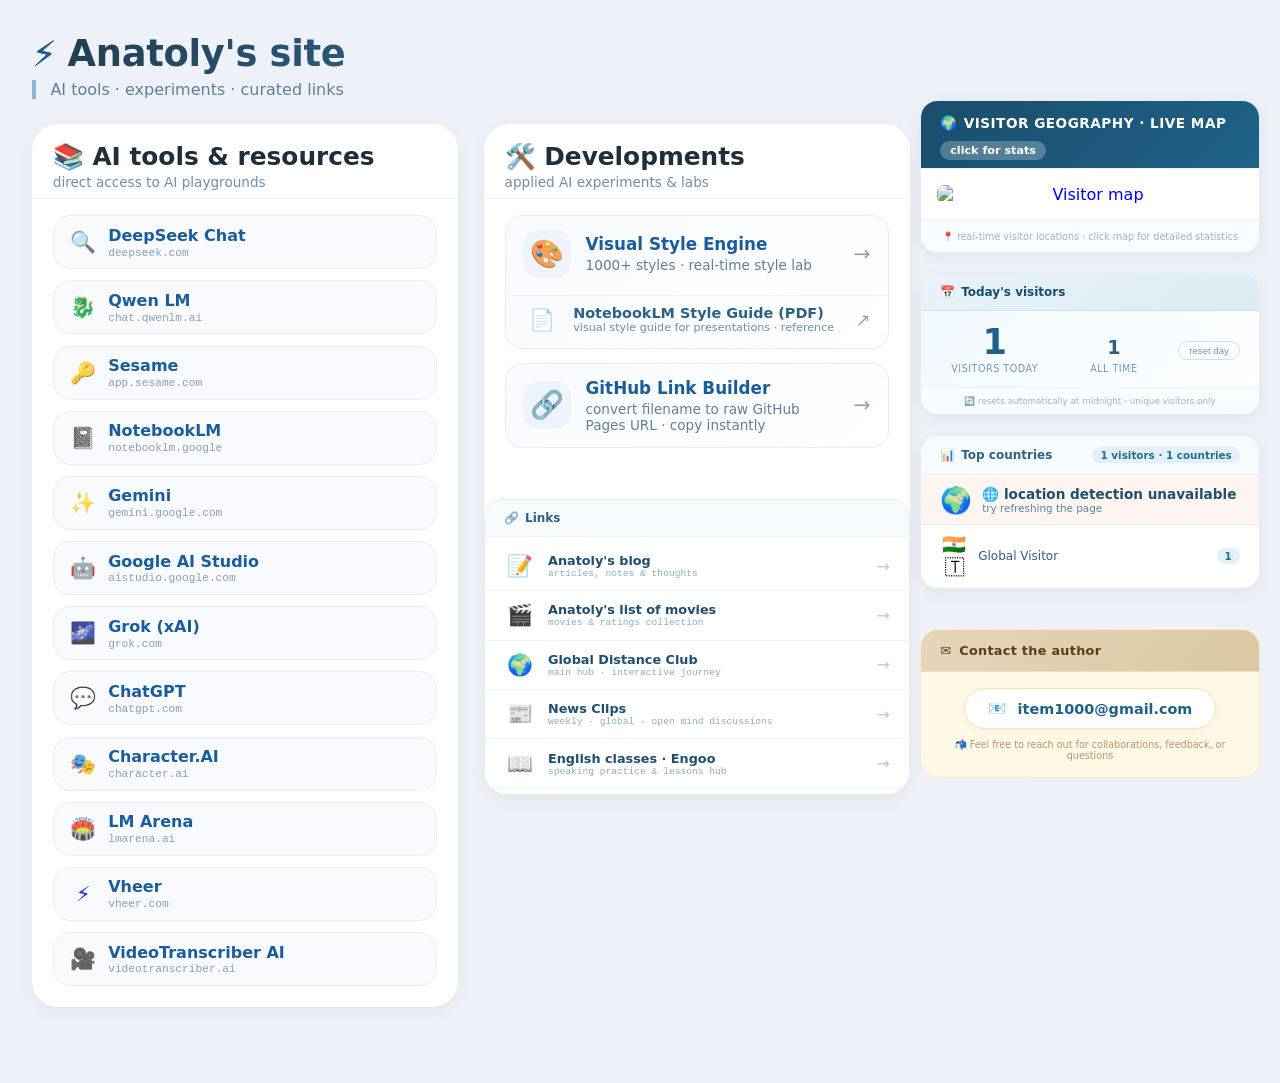
==== index.html @ 686b8b6a "Add files via upload" ====
<!DOCTYPE html>
<html lang="en">
<head>
    <meta charset="UTF-8">
    <meta name="viewport" content="width=device-width, initial-scale=1.0, user-scalable=yes">
    <title>Anatoly's site · AI exploration hub</title>
    <link rel="stylesheet" href="style.css">
    <style>
        /* Additional tiny style for the new pdf link to blend seamlessly */
        .dev-sub-link {
            display: flex;
            align-items: center;
            gap: 12px;
            padding: 0.6rem 1.1rem 0.85rem 1.1rem;
            text-decoration: none;
            border-top: 1px solid #eef2f8;
            margin-top: 0.2rem;
            transition: background 0.1s;
            border-radius: 0 0 1rem 1rem;
        }
        .dev-sub-link:hover {
            background: #fafcff;
            border-top-color: #d4e3ef;
        }
        .sub-icon {
            font-size: 1.3rem;
            width: 38px;
            text-align: center;
            opacity: 0.8;
        }
        .sub-info {
            flex: 1;
        }
        .sub-name {
            font-weight: 600;
            color: #2c6288;
            font-size: 0.9rem;
        }
        .sub-desc {
            font-size: 0.7rem;
            color: #6d8eaa;
        }
        .sub-arrow {
            color: #8ba5bc;
            font-size: 1.1rem;
        }
        .dev-item-wrapper {
            background: linear-gradient(135deg, #f8fafd 0%, #ffffff 100%);
            border-radius: 1.1rem;
            border: 1px solid #e2edf5;
            transition: 0.15s;
            margin-bottom: 0.9rem;
            overflow: hidden;
        }
        .dev-item-wrapper:hover {
            transform: translateY(-2px);
            box-shadow: 0 8px 14px -8px rgba(0, 0, 0, 0.12);
            border-color: #cde0ed;
        }
        .dev-item {
            margin-bottom: 0;
            background: transparent;
            border: none;
        }
        .dev-item-wrapper .dev-item:hover {
            transform: none;
            box-shadow: none;
        }

        /* Right Sidebar Container */
        .right-sidebar {
            position: fixed;
            top: 100px;
            right: 20px;
            width: 340px;
            z-index: 999;
            display: flex;
            flex-direction: column;
            gap: 20px;
        }

        /* ClustrMaps Widget - static image */
        .clustrmaps-widget {
            background: white;
            border-radius: 1.1rem;
            border: 1px solid #e2edf5;
            overflow: hidden;
            background: linear-gradient(105deg, #f9fdfe 0%, #ffffff 100%);
            box-shadow: 0 4px 16px rgba(0, 0, 0, 0.06);
            transition: 0.2s;
        }
        .clustrmaps-widget:hover {
            transform: translateY(-2px);
            box-shadow: 0 8px 24px rgba(0, 0, 0, 0.1);
        }
        .clustrmaps-header {
            padding: 0.9rem 1.2rem 0.5rem 1.2rem;
            border-bottom: 1px solid #eef2f8;
            display: flex;
            align-items: center;
            justify-content: space-between;
            flex-wrap: wrap;
            gap: 10px;
            background: linear-gradient(135deg, #1a4d6b 0%, #1f6288 100%);
            color: white;
        }
        .clustrmaps-header h4 {
            margin: 0;
            font-size: 0.85rem;
            text-transform: uppercase;
            letter-spacing: 0.5px;
            font-weight: 700;
            display: flex;
            align-items: center;
            gap: 6px;
        }
        .clustrmaps-badge {
            background: rgba(255, 255, 255, 0.25);
            color: white;
            padding: 3px 10px;
            border-radius: 30px;
            font-size: 0.7rem;
            font-weight: 600;
        }
        .clustrmaps-content {
            padding: 16px;
            text-align: center;
            background: #ffffff;
        }
        .clustrmaps-content a {
            display: block;
            text-decoration: none;
            transition: transform 0.2s ease;
        }
        .clustrmaps-content a:hover {
            transform: scale(1.02);
        }
        .clustrmaps-content img {
            max-width: 100%;
            height: auto;
            border-radius: 8px;
            display: block;
        }
        .clustrmaps-note {
            padding: 0.6rem 1.2rem;
            font-size: 0.6rem;
            color: #9bb5cb;
            text-align: center;
            border-top: 1px solid #eef2f8;
            background: #fafdff;
        }

        /* Daily Visitors Counter Widget */
        .daily-counter {
            background: white;
            border-radius: 1.1rem;
            border: 1px solid #e2edf5;
            overflow: hidden;
            background: linear-gradient(135deg, #f0f9ff 0%, #ffffff 100%);
            box-shadow: 0 4px 16px rgba(0, 0, 0, 0.06);
            transition: 0.2s;
        }
        .daily-counter:hover {
            transform: translateY(-2px);
            box-shadow: 0 8px 24px rgba(0, 0, 0, 0.1);
        }
        .counter-header {
            padding: 0.7rem 1.2rem;
            background: linear-gradient(135deg, #e8f3f9 0%, #dcebf3 100%);
            border-bottom: 1px solid #cde0ed;
            display: flex;
            align-items: center;
            gap: 8px;
        }
        .counter-header h4 {
            margin: 0;
            font-size: 0.75rem;
            font-weight: 700;
            color: #1a4d6b;
            display: flex;
            align-items: center;
            gap: 6px;
        }
        .counter-stats {
            padding: 0.8rem 1.2rem;
            display: flex;
            justify-content: space-between;
            align-items: baseline;
            flex-wrap: wrap;
            gap: 10px;
        }
        .today-count {
            text-align: center;
            flex: 1;
        }
        .today-number {
            font-size: 2.2rem;
            font-weight: 800;
            color: #1f6288;
            line-height: 1;
        }
        .today-label {
            font-size: 0.6rem;
            color: #6f9abb;
            text-transform: uppercase;
            letter-spacing: 0.5px;
            margin-top: 4px;
        }
        .total-number {
            font-size: 1.2rem;
            font-weight: 700;
            color: #2c6288;
        }
        .reset-counter {
            background: none;
            border: 1px solid #cde0ed;
            padding: 3px 10px;
            border-radius: 20px;
            font-size: 0.6rem;
            color: #6f9abb;
            cursor: pointer;
            transition: 0.1s;
        }
        .reset-counter:hover {
            background: #eef2f8;
            border-color: #9bbdd4;
            color: #1f6288;
        }
        .counter-footer {
            padding: 0.5rem 1.2rem;
            font-size: 0.55rem;
            color: #9bb5cb;
            text-align: center;
            border-top: 1px solid #eef2f8;
            background: #fafdff;
        }

        /* Countries Stats under map */
        .countries-stats {
            background: white;
            border-radius: 1.1rem;
            border: 1px solid #e2edf5;
            overflow: hidden;
            background: white;
            box-shadow: 0 4px 16px rgba(0, 0, 0, 0.06);
        }
        .countries-header {
            padding: 0.7rem 1.2rem;
            background: #f8fbfe;
            border-bottom: 1px solid #eef2f8;
            display: flex;
            align-items: center;
            justify-content: space-between;
        }
        .countries-header h4 {
            margin: 0;
            font-size: 0.75rem;
            font-weight: 700;
            color: #2c6288;
            display: flex;
            align-items: center;
            gap: 6px;
        }
        .countries-badge {
            background: #e4f0f9;
            padding: 2px 8px;
            border-radius: 20px;
            font-size: 0.65rem;
            font-weight: 600;
            color: #1f6e8c;
        }
        .countries-list {
            max-height: 200px;
            overflow-y: auto;
            padding: 0;
        }
        .country-item {
            display: flex;
            align-items: center;
            gap: 10px;
            padding: 0.5rem 1.2rem;
            border-bottom: 1px solid #f0f4f9;
            transition: background 0.1s;
        }
        .country-item:hover {
            background: #f8fbfe;
        }
        .country-flag {
            font-size: 1.2rem;
            width: 28px;
            text-align: center;
        }
        .country-name {
            flex: 1;
            font-size: 0.75rem;
            font-weight: 500;
            color: #3a5a74;
        }
        .country-count {
            background: #e4f0f9;
            padding: 2px 8px;
            border-radius: 20px;
            font-size: 0.65rem;
            font-weight: 700;
            color: #1f6e8c;
        }
        .empty-countries {
            padding: 1.5rem;
            text-align: center;
            color: #8aaec2;
            font-size: 0.7rem;
        }
        .current-visitor-row {
            padding: 0.6rem 1.2rem;
            background: #f0f6fb;
            border-bottom: 1px solid #e2edf5;
            display: flex;
            align-items: center;
            gap: 10px;
        }
        .visitor-flag-large {
            font-size: 1.6rem;
        }
        .visitor-detail {
            flex: 1;
        }
        .visitor-country-name {
            font-weight: 700;
            font-size: 0.85rem;
            color: #1f4e6e;
        }
        .visitor-city-text {
            font-size: 0.65rem;
            color: #5c86a3;
        }

        /* Links Compact Widget */
        .links-compact-widget {
            background: white;
            border-radius: 1.1rem;
            border: 1px solid #e2edf5;
            overflow: hidden;
            background: white;
            box-shadow: 0 4px 12px rgba(0, 0, 0, 0.04);
            margin-top: 1rem;
        }
        .links-compact-header {
            padding: 0.7rem 1.2rem;
            background: #f8fbfe;
            border-bottom: 1px solid #eef2f8;
            display: flex;
            align-items: center;
            gap: 8px;
        }
        .links-compact-header h4 {
            margin: 0;
            font-size: 0.75rem;
            font-weight: 700;
            color: #2c6288;
            display: flex;
            align-items: center;
            gap: 6px;
        }
        .links-compact-list {
            padding: 0.3rem 0;
        }
        .link-item-compact {
            display: flex;
            align-items: center;
            gap: 12px;
            padding: 0.7rem 1.2rem;
            text-decoration: none;
            border-bottom: 1px solid #f0f4f9;
            transition: background 0.1s;
            color: #2c6288;
        }
        .link-item-compact:hover {
            background: #f8fbfe;
        }
        .link-icon-compact {
            font-size: 1.3rem;
            width: 32px;
            text-align: center;
        }
        .link-info-compact {
            flex: 1;
        }
        .link-name-compact {
            font-weight: 600;
            font-size: 0.8rem;
            color: #1f4e6e;
        }
        .link-url-compact {
            font-size: 0.6rem;
            color: #8aaec2;
            font-family: monospace;
        }
        .link-arrow-compact {
            color: #b8cbd9;
            font-size: 1rem;
            transition: transform 0.1s;
        }
        .link-item-compact:hover .link-arrow-compact {
            transform: translateX(3px);
            color: #1f6288;
        }
        
        /* Author Contact Card - NEW: email contact section */
        .author-contact {
            background: linear-gradient(135deg, #fef9e8 0%, #fff7e6 100%);
            border-radius: 1.1rem;
            border: 1px solid #ffe8c7;
            overflow: hidden;
            margin-top: 20px;
            transition: 0.2s;
        }
        .author-contact:hover {
            transform: translateY(-2px);
            box-shadow: 0 8px 20px rgba(0, 0, 0, 0.08);
        }
        .author-header {
            padding: 0.8rem 1.2rem;
            background: linear-gradient(135deg, #e6d5b8 0%, #dac8a4 100%);
            display: flex;
            align-items: center;
            gap: 10px;
            border-bottom: 1px solid #f0e0c0;
        }
        .author-header h4 {
            margin: 0;
            font-size: 0.8rem;
            font-weight: 800;
            color: #5a3e1b;
            display: flex;
            align-items: center;
            gap: 8px;
            letter-spacing: 0.3px;
        }
        .author-body {
            padding: 1rem 1.2rem;
            text-align: center;
        }
        .email-link {
            display: inline-flex;
            align-items: center;
            gap: 12px;
            background: white;
            padding: 0.7rem 1.4rem;
            border-radius: 60px;
            text-decoration: none;
            font-weight: 600;
            font-size: 0.9rem;
            color: #1f6288;
            border: 1px solid #ffe0aa;
            transition: all 0.2s;
            box-shadow: 0 2px 6px rgba(0,0,0,0.03);
        }
        .email-link:hover {
            background: #f0f7fc;
            border-color: #c2a15b;
            transform: scale(1.02);
            box-shadow: 0 4px 12px rgba(0, 0, 0, 0.1);
        }
        .author-note {
            margin-top: 10px;
            font-size: 0.6rem;
            color: #b8956a;
        }
        
        /* Hide original sidebar links widget and feedback wrapper */
        .feedback-wrapper {
            display: none;
        }
        .original-links-widget {
            display: none;
        }
        
        /* Adjust main content spacing */
        body {
            padding-right: 10px;
        }
        .main-grid {
            margin-right: 360px;
        }
        
        @media (max-width: 1000px) {
            .main-grid {
                margin-right: 0;
            }
            .right-sidebar {
                position: relative;
                top: 0;
                right: 0;
                width: 100%;
                max-width: 100%;
                margin-bottom: 20px;
            }
            body {
                padding-right: 0;
            }
        }
    </style>
</head>
<body>

<!-- Header -->
<div class="site-header">
    <div class="site-title">
        <span>⚡</span> Anatoly's site
    </div>
    <div class="subhead">AI tools · experiments · curated links</div>
</div>

<!-- RIGHT SIDEBAR CONTAINER -->
<div class="right-sidebar">
    <!-- CLUSTRMAPS WIDGET - static image map -->
    <div class="clustrmaps-widget">
        <div class="clustrmaps-header">
            <h4><span>🌍</span> Visitor geography · live map</h4>
            <span class="clustrmaps-badge">click for stats</span>
        </div>
        <div class="clustrmaps-content">
            <a href='https://clustrmaps.com/site/1c9w4' title='Visit tracker' target="_blank" rel="noopener">
                <img src='//clustrmaps.com/map_v2.png?cl=ffffff&w=a&t=tt&d=BqDLdvKVej3WwDC-jVb1maFvBjfHLOzgN2FgLVECZK8&co=2d78ad&ct=ffffff' alt='Visitor map' />
            </a>
        </div>
        <div class="clustrmaps-note">
            📍 real-time visitor locations · click map for detailed statistics
        </div>
    </div>

    <!-- DAILY VISITORS COUNTER -->
    <div class="daily-counter">
        <div class="counter-header">
            <h4><span>📅</span> Today's visitors</h4>
        </div>
        <div class="counter-stats">
            <div class="today-count">
                <div class="today-number" id="todayCount">0</div>
                <div class="today-label">visitors today</div>
            </div>
            <div class="today-count">
                <div class="total-number" id="totalAllTimeCount">0</div>
                <div class="today-label">all time</div>
            </div>
            <button id="resetDailyCounter" class="reset-counter" title="reset today's counter">reset day</button>
        </div>
        <div class="counter-footer">
            🔄 resets automatically at midnight · unique visitors only
        </div>
    </div>

    <!-- COUNTRIES STATISTICS - directly under the counter -->
    <div class="countries-stats">
        <div class="countries-header">
            <h4><span>📊</span> Top countries</h4>
            <span class="countries-badge" id="topCountriesBadge">loading...</span>
        </div>
        <div id="currentVisitorRow" class="current-visitor-row">
            <div class="visitor-flag-large">🌍</div>
            <div class="visitor-detail">
                <div class="visitor-country-name" id="currentCountryDisplay">detecting...</div>
                <div class="visitor-city-text" id="currentCityDisplay"></div>
            </div>
        </div>
        <div id="countriesList" class="countries-list">
            <div class="empty-countries">loading statistics...</div>
        </div>
    </div>

    <!-- AUTHOR EMAIL CONTACT CARD - NEW SECTION (English only) -->
    <div class="author-contact">
        <div class="author-header">
            <h4><span>✉️</span> Contact the author</h4>
        </div>
        <div class="author-body">
            <a href="mailto:item1000@gmail.com" class="email-link" id="authorEmailLink">
                <span>📧</span> item1000@gmail.com
            </a>
            <div class="author-note">
                📬 Feel free to reach out for collaborations, feedback, or questions
            </div>
        </div>
    </div>
</div>

<!-- Main Grid: Resources + Developments (Links moved under Developments) -->
<div class="main-grid">
    <!-- LEFT COLUMN: RESOURCES -->
    <div class="card">
        <div class="card-header">
            <h2>📚 AI tools & resources</h2>
            <p>direct access to AI playgrounds</p>
        </div>
        <div class="card-content">
            <div class="resources-grid">
                <a href="https://chat.deepseek.com/" target="_blank" rel="noopener" class="resource-item">
                    <span class="res-icon">🔍</span>
                    <div class="res-info"><div class="res-name">DeepSeek Chat</div><div class="res-url">deepseek.com</div></div>
                </a>
                <a href="https://chat.qwenlm.ai/" target="_blank" rel="noopener" class="resource-item">
                    <span class="res-icon">🐉</span>
                    <div class="res-info"><div class="res-name">Qwen LM</div><div class="res-url">chat.qwenlm.ai</div></div>
                </a>
                <a href="https://app.sesame.com/" target="_blank" rel="noopener" class="resource-item">
                    <span class="res-icon">🔑</span>
                    <div class="res-info"><div class="res-name">Sesame</div><div class="res-url">app.sesame.com</div></div>
                </a>
                <a href="https://notebooklm.google.com/" target="_blank" rel="noopener" class="resource-item">
                    <span class="res-icon">📓</span>
                    <div class="res-info"><div class="res-name">NotebookLM</div><div class="res-url">notebooklm.google</div></div>
                </a>
                <a href="https://gemini.google.com/app" target="_blank" rel="noopener" class="resource-item">
                    <span class="res-icon">✨</span>
                    <div class="res-info"><div class="res-name">Gemini</div><div class="res-url">gemini.google.com</div></div>
                </a>
                <a href="http://aistudio.google.com/live" target="_blank" rel="noopener" class="resource-item">
                    <span class="res-icon">🤖</span>
                    <div class="res-info"><div class="res-name">Google AI Studio</div><div class="res-url">aistudio.google.com</div></div>
                </a>
                <a href="https://grok.com/" target="_blank" rel="noopener" class="resource-item">
                    <span class="res-icon">🌌</span>
                    <div class="res-info"><div class="res-name">Grok (xAI)</div><div class="res-url">grok.com</div></div>
                </a>
                <a href="https://chatgpt.com/" target="_blank" rel="noopener" class="resource-item">
                    <span class="res-icon">💬</span>
                    <div class="res-info"><div class="res-name">ChatGPT</div><div class="res-url">chatgpt.com</div></div>
                </a>
                <a href="https://character.ai/" target="_blank" rel="noopener" class="resource-item">
                    <span class="res-icon">🎭</span>
                    <div class="res-info"><div class="res-name">Character.AI</div><div class="res-url">character.ai</div></div>
                </a>
                <a href="https://lmarena.ai/" target="_blank" rel="noopener" class="resource-item">
                    <span class="res-icon">🏟️</span>
                    <div class="res-info"><div class="res-name">LM Arena</div><div class="res-url">lmarena.ai</div></div>
                </a>
                <a href="https://vheer.com/dashboard" target="_blank" rel="noopener" class="resource-item">
                    <span class="res-icon">⚡</span>
                    <div class="res-info"><div class="res-name">Vheer</div><div class="res-url">vheer.com</div></div>
                </a>
                <a href="https://videotranscriber.ai/" target="_blank" rel="noopener" class="resource-item">
                    <span class="res-icon">🎥</span>
                    <div class="res-info"><div class="res-name">VideoTranscriber AI</div><div class="res-url">videotranscriber.ai</div></div>
                </a>
            </div>
        </div>
    </div>

    <!-- RIGHT COLUMN: DEVELOPMENTS + LINKS -->
    <div class="card">
        <div class="card-header">
            <h2>🛠️ Developments</h2>
            <p>applied AI experiments & labs</p>
        </div>
        <div class="card-content">
            <div class="dev-item-wrapper">
                <div class="dev-item">
                    <a href="https://item1000-collab.github.io/ai/Developments/Visual%20Style%20Engine%20for%201000%20Styles.html" target="_blank" rel="noopener" class="dev-link">
                        <div class="dev-icon">🎨</div>
                        <div class="dev-info">
                            <div class="dev-name">Visual Style Engine</div>
                            <div class="dev-desc">1000+ styles · real-time style lab</div>
                        </div>
                        <div class="arrow">→</div>
                    </a>
                </div>
                <a href="https://item1000-collab.github.io/ai/Developments/Visual%20Style%20Guide%20for%20NotebookLM%20Presentations.pdf" target="_blank" rel="noopener" class="dev-sub-link">
                    <span class="sub-icon">📄</span>
                    <div class="sub-info">
                        <div class="sub-name">NotebookLM Style Guide (PDF)</div>
                        <div class="sub-desc">visual style guide for presentations · reference</div>
                    </div>
                    <span class="sub-arrow">↗</span>
                </a>
            </div>

            <!-- GitHub Link Builder -->
            <div class="dev-item-wrapper">
                <div class="dev-item">
                    <a href="https://item1000-collab.github.io/ai/Developments/GitHub%20Link%20Builder.html" target="_blank" rel="noopener" class="dev-link">
                        <div class="dev-icon">🔗</div>
                        <div class="dev-info">
                            <div class="dev-name">GitHub Link Builder</div>
                            <div class="dev-desc">convert filename to raw GitHub Pages URL · copy instantly</div>
                        </div>
                        <div class="arrow">→</div>
                    </a>
                </div>
            </div>
        </div>

        <!-- LINKS WIDGET (includes Engoo English classes link) -->
        <div class="links-compact-widget">
            <div class="links-compact-header">
                <h4><span>🔗</span> Links</h4>
            </div>
            <div class="links-compact-list">
                <a href="https://item1000.blogspot.com/" target="_blank" rel="noopener" class="link-item-compact">
                    <span class="link-icon-compact">📝</span>
                    <div class="link-info-compact">
                        <div class="link-name-compact">Anatoly's blog</div>
                        <div class="link-url-compact">articles, notes & thoughts</div>
                    </div>
                    <span class="link-arrow-compact">→</span>
                </a>
                <a href="https://www.imdb.com/list/ls050344052/?ref_=uspf_t_1" target="_blank" rel="noopener" class="link-item-compact">
                    <span class="link-icon-compact">🎬</span>
                    <div class="link-info-compact">
                        <div class="link-name-compact">Anatoly's list of movies</div>
                        <div class="link-url-compact">movies & ratings collection</div>
                    </div>
                    <span class="link-arrow-compact">→</span>
                </a>
                <a href="https://item1000-collab.github.io/ai/Global%20Distance%20Club/index.html" target="_blank" rel="noopener" class="link-item-compact">
                    <span class="link-icon-compact">🌍</span>
                    <div class="link-info-compact">
                        <div class="link-name-compact">Global Distance Club</div>
                        <div class="link-url-compact">main hub · interactive journey</div>
                    </div>
                    <span class="link-arrow-compact">→</span>
                </a>
                <a href="https://item1000-collab.github.io/ai/News%20Clips/News%20Clips.html" target="_blank" rel="noopener" class="link-item-compact">
                    <span class="link-icon-compact">📰</span>
                    <div class="link-info-compact">
                        <div class="link-name-compact">News Clips</div>
                        <div class="link-url-compact">weekly · global · open mind discussions</div>
                    </div>
                    <span class="link-arrow-compact">→</span>
                </a>
                <a href="https://item1000-collab.github.io/ai/Engoo/index.html" target="_blank" rel="noopener" class="link-item-compact">
                    <span class="link-icon-compact">📖</span>
                    <div class="link-info-compact">
                        <div class="link-name-compact">English classes · Engoo</div>
                        <div class="link-url-compact">speaking practice & lessons hub</div>
                    </div>
                    <span class="link-arrow-compact">→</span>
                </a>
            </div>
        </div>
    </div>
</div>

<script>
    (function() {
        // ---------- DAILY COUNTER SYSTEM ----------
        const DAILY_COUNTER_KEY = 'daily_visitor_counter';
        const ALL_TIME_KEY = 'all_time_visitor_count';
        
        function getTodayDate() {
            const now = new Date();
            return now.toISOString().split('T')[0];
        }
        
        function loadDailyCounter() {
            const stored = localStorage.getItem(DAILY_COUNTER_KEY);
            if (stored) {
                try {
                    const data = JSON.parse(stored);
                    if (data.date === getTodayDate()) {
                        return data.count;
                    }
                } catch(e) {}
            }
            return 0;
        }
        
        function loadAllTimeCount() {
            const stored = localStorage.getItem(ALL_TIME_KEY);
            if (stored) {
                try {
                    return parseInt(stored) || 0;
                } catch(e) { return 0; }
            }
            return 0;
        }
        
        function saveDailyCounter(count) {
            localStorage.setItem(DAILY_COUNTER_KEY, JSON.stringify({
                date: getTodayDate(),
                count: count
            }));
        }
        
        function saveAllTimeCount(count) {
            localStorage.setItem(ALL_TIME_KEY, count);
        }
        
        function incrementDailyCounter() {
            let dailyCount = loadDailyCounter();
            let allTimeCount = loadAllTimeCount();
            
            const visitorTodayKey = `visitor_today_${getTodayDate()}`;
            const alreadyCountedToday = sessionStorage.getItem(visitorTodayKey) || localStorage.getItem(visitorTodayKey);
            
            if (!alreadyCountedToday) {
                dailyCount++;
                allTimeCount++;
                saveDailyCounter(dailyCount);
                saveAllTimeCount(allTimeCount);
                sessionStorage.setItem(visitorTodayKey, 'true');
                localStorage.setItem(visitorTodayKey, 'true');
            }
            
            updateCounterDisplay();
            return { daily: dailyCount, allTime: allTimeCount };
        }
        
        function updateCounterDisplay() {
            const dailySpan = document.getElementById('todayCount');
            const allTimeSpan = document.getElementById('totalAllTimeCount');
            if (dailySpan) dailySpan.innerText = loadDailyCounter();
            if (allTimeSpan) allTimeSpan.innerText = loadAllTimeCount();
        }
        
        function resetDailyCounter() {
            if (confirm('Reset today\'s visitor counter? The all-time total will remain unchanged.')) {
                saveDailyCounter(0);
                const todayKey = `visitor_today_${getTodayDate()}`;
                localStorage.removeItem(todayKey);
                updateCounterDisplay();
                showMiniToast('📊 today\'s counter reset');
            }
        }
        
        // ---------- VISITOR STATISTICS SYSTEM ----------
        const STATS_KEY = 'visitor_country_stats_v5';
        const VISITOR_SESSION_KEY = 'visitor_recorded_session_v5';
        
        function getFlagEmoji(countryCode) {
            if (!countryCode) return '🏳️';
            const codePoints = countryCode.toUpperCase().split('').map(ch => 127397 + ch.charCodeAt(0));
            return String.fromCodePoint(...codePoints);
        }
        
        function loadStats() {
            const stored = localStorage.getItem(STATS_KEY);
            if (stored) {
                try {
                    return JSON.parse(stored);
                } catch(e) { return { countries: {}, totalUnique: 0, visitorsLog: [] }; }
            }
            return { countries: {}, totalUnique: 0, visitorsLog: [] };
        }
        
        function saveStats(stats) {
            localStorage.setItem(STATS_KEY, JSON.stringify(stats));
        }
        
        function recordVisitor(countryName, countryCode, cityName, ipAddress) {
            const stats = loadStats();
            let visitorKey = ipAddress;
            
            if (!visitorKey || visitorKey === 'unknown' || visitorKey === '0.0.0.0') {
                let fallbackId = localStorage.getItem(VISITOR_SESSION_KEY);
                if (!fallbackId) {
                    fallbackId = 'anon_' + Date.now() + '_' + Math.random().toString(36).substr(2, 8);
                    localStorage.setItem(VISITOR_SESSION_KEY, fallbackId);
                }
                visitorKey = fallbackId;
            } else {
                visitorKey = 'ip_' + ipAddress;
            }
            
            if (!stats.visitorsLog) stats.visitorsLog = [];
            
            let isNew = false;
            if (!stats.visitorsLog.includes(visitorKey)) {
                stats.visitorsLog.push(visitorKey);
                const countryKey = countryCode ? countryCode.toUpperCase() : 'UNKNOWN';
                if (!stats.countries[countryKey]) {
                    stats.countries[countryKey] = {
                        name: countryName || 'Unknown',
                        code: countryKey,
                        count: 0,
                        flag: getFlagEmoji(countryKey)
                    };
                }
                stats.countries[countryKey].count += 1;
                stats.totalUnique = stats.visitorsLog.length;
                saveStats(stats);
                isNew = true;
            }
            
            if (isNew) incrementDailyCounter();
            return isNew;
        }
        
        function updateCurrentVisitorUI(countryName, countryCode, cityName, error = false) {
            const countryDisplayDiv = document.getElementById('currentCountryDisplay');
            const cityDisplayDiv = document.getElementById('currentCityDisplay');
            const flagSpan = document.querySelector('#currentVisitorRow .visitor-flag-large');
            const rowDiv = document.getElementById('currentVisitorRow');
            
            if (error) {
                if (countryDisplayDiv) countryDisplayDiv.innerHTML = '🌐 location detection unavailable';
                if (cityDisplayDiv) cityDisplayDiv.innerHTML = 'try refreshing the page';
                if (rowDiv) rowDiv.style.background = '#fff5f0';
                return;
            }
            if (rowDiv) rowDiv.style.background = '#f0f6fb';
            if (countryDisplayDiv && countryName) {
                const flag = getFlagEmoji(countryCode);
                if (flagSpan) flagSpan.innerText = flag;
                countryDisplayDiv.innerHTML = countryName;
            }
            if (cityDisplayDiv && cityName) {
                cityDisplayDiv.innerHTML = `📍 ${escapeHtml(cityName)}`;
            } else if (cityDisplayDiv) {
                cityDisplayDiv.innerHTML = `✨ welcome to the AI hub`;
            }
        }
        
        function renderCountriesList() {
            const stats = loadStats();
            const container = document.getElementById('countriesList');
            const badge = document.getElementById('topCountriesBadge');
            if (!container) return;
            const countryCount = Object.keys(stats.countries).length;
            if (badge) badge.innerText = `${stats.totalUnique || 0} visitors · ${countryCount} countries`;
            
            if (Object.keys(stats.countries).length === 0) {
                container.innerHTML = '<div class="empty-countries">🌍 no visitors recorded yet — be the first!</div>';
                return;
            }
            
            const sortedCountries = Object.entries(stats.countries)
                .sort((a, b) => b[1].count - a[1].count)
                .slice(0, 15);
            
            container.innerHTML = sortedCountries.map(([code, data]) => {
                return `
                    <div class="country-item">
                        <div class="country-flag">${data.flag || getFlagEmoji(code)}</div>
                        <div class="country-name">${escapeHtml(data.name)}</div>
                        <div class="country-count">${data.count}</div>
                    </div>
                `;
            }).join('');
        }
        
        async function detectVisitor() {
            const apis = [
                { url: 'https://ipapi.co/json/', parser: (data) => ({ country: data.country_name, countryCode: data.country_code, city: data.city, ip: data.ip }) },
                { url: 'https://freeipapi.com/api/json/', parser: (data) => ({ country: data.countryName, countryCode: data.countryCode, city: data.cityName, ip: data.ipAddress }) }
            ];
            
            let locationData = null;
            let ipAddress = null;
            
            for (const api of apis) {
                try {
                    const controller = new AbortController();
                    const timeoutId = setTimeout(() => controller.abort(), 5000);
                    const response = await fetch(api.url, { signal: controller.signal });
                    clearTimeout(timeoutId);
                    if (response.ok) {
                        const data = await response.json();
                        if (data && (data.country || data.country_name)) {
                            locationData = api.parser(data);
                            ipAddress = locationData.ip;
                            break;
                        }
                    }
                } catch (e) {}
            }
            
            if (locationData && locationData.country) {
                updateCurrentVisitorUI(locationData.country, locationData.countryCode, locationData.city || '');
                recordVisitor(locationData.country, locationData.countryCode, locationData.city || '', ipAddress || 'unknown');
                renderCountriesList();
            } else {
                const timezone = Intl.DateTimeFormat().resolvedOptions().timeZone;
                let guessedCountry = 'Global Visitor';
                if (timezone) {
                    const tzParts = timezone.split('/');
                    if (tzParts[0] === 'Europe') guessedCountry = 'Europe';
                    else if (tzParts[0] === 'Asia') guessedCountry = 'Asia';
                    else if (tzParts[0] === 'America') guessedCountry = 'Americas';
                }
                updateCurrentVisitorUI(guessedCountry, 'INT', timezone || 'your region', true);
                recordVisitor(guessedCountry, 'INT', timezone || 'unknown', `session_${Date.now()}`);
                renderCountriesList();
            }
        }
        
        function escapeHtml(str) {
            if (!str) return '';
            return str.replace(/&/g, '&amp;').replace(/</g, '&lt;').replace(/>/g, '&gt;').replace(/"/g, '&quot;').replace(/'/g, '&#39;');
        }
        
        function showMiniToast(msg) {
            let toast = document.getElementById('compactToast');
            if (!toast) {
                toast = document.createElement('div');
                toast.id = 'compactToast';
                toast.style.position = 'fixed';
                toast.style.bottom = '20px';
                toast.style.right = '20px';
                toast.style.left = 'auto';
                toast.style.backgroundColor = '#1f2e3cee';
                toast.style.color = 'white';
                toast.style.padding = '6px 14px';
                toast.style.borderRadius = '40px';
                toast.style.fontSize = '0.7rem';
                toast.style.zIndex = '1001';
                toast.style.fontWeight = '500';
                toast.style.backdropFilter = 'blur(6px)';
                toast.style.pointerEvents = 'none';
                toast.style.opacity = '0';
                toast.style.transition = 'opacity 0.2s';
                document.body.appendChild(toast);
            }
            toast.textContent = msg;
            toast.style.opacity = '1';
            setTimeout(() => { if(toast) toast.style.opacity = '0'; }, 1700);
        }
        
        // Initialize all counters and visitor detection
        updateCounterDisplay();
        renderCountriesList();
        detectVisitor();
        
        const resetBtn = document.getElementById('resetDailyCounter');
        if (resetBtn) resetBtn.addEventListener('click', resetDailyCounter);
    })();
</script>
</body>
</html>
---- style.css ----
* {
    margin: 0;
    padding: 0;
    box-sizing: border-box;
}

body {
    background: #eef2f8;
    font-family: system-ui, -apple-system, 'Segoe UI', Roboto, 'Helvetica Neue', sans-serif;
    padding: 2rem;
    min-height: 100vh;
}

/* Header */
.site-header {
    max-width: 1400px;
    margin: 0 auto 1.6rem auto;
}

.site-title {
    font-size: 2.3rem;
    font-weight: 650;
    background: linear-gradient(135deg, #1f3a4b, #2c5a7a);
    background-clip: text;
    -webkit-background-clip: text;
    color: transparent;
    letter-spacing: -0.3px;
    display: inline-flex;
    align-items: center;
    gap: 0.7rem;
}

.site-title span {
    background: none;
    color: #1f5e94;
    font-size: 2.2rem;
}

.subhead {
    font-size: 1rem;
    color: #5c7f9c;
    margin-top: 0.3rem;
    border-left: 4px solid #8db5d0;
    padding-left: 0.9rem;
}

/* Main grid */
.main-grid {
    max-width: 1400px;
    margin: 0 auto;
    display: grid;
    grid-template-columns: 1fr 1fr;
    gap: 1.6rem;
    margin-bottom: 2rem;
}

/* Cards */
.card {
    background: white;
    border-radius: 1.6rem;
    box-shadow: 0 6px 16px rgba(0, 0, 0, 0.05);
    overflow: hidden;
    height: fit-content;
}

.card-header {
    padding: 1.1rem 1.3rem 0.5rem 1.3rem;
    border-bottom: 1px solid #eef2f8;
}

.card-header h2 {
    font-size: 1.55rem;
    font-weight: 600;
    display: flex;
    align-items: center;
    gap: 0.4rem;
    color: #1f2e3a;
}

.card-header p {
    font-size: 0.85rem;
    color: #6f8eaa;
    margin-top: 0.2rem;
}

.card-content {
    padding: 1rem 1.3rem 1.3rem 1.3rem;
}

/* Resources grid */
.resources-grid {
    display: grid;
    grid-template-columns: repeat(auto-fill, minmax(220px, 1fr));
    gap: 0.7rem;
}

.resource-item {
    display: flex;
    align-items: center;
    gap: 10px;
    background: #f8fafd;
    padding: 0.6rem 0.9rem;
    border-radius: 1.1rem;
    text-decoration: none;
    transition: 0.1s;
    border: 1px solid #e9edf2;
}

.resource-item:hover {
    background: #eef3fc;
    transform: translateX(3px);
    border-color: #cbdde9;
}

.res-icon {
    font-size: 1.3rem;
    width: 30px;
    text-align: center;
    opacity: 0.85;
}

.res-info {
    flex: 1;
    min-width: 0;
}

.res-name {
    font-weight: 600;
    color: #1a5d9c;
    font-size: 1rem;
    line-height: 1.3;
}

.res-url {
    font-size: 0.7rem;
    color: #8aa0b5;
    font-family: monospace;
    word-break: break-all;
    white-space: nowrap;
    overflow: hidden;
    text-overflow: ellipsis;
}

/* Development items */
.dev-item {
    background: linear-gradient(135deg, #f8fafd 0%, #ffffff 100%);
    border-radius: 1.1rem;
    border: 1px solid #e2edf5;
    transition: 0.15s;
    margin-bottom: 0.9rem;
}

.dev-item:last-child {
    margin-bottom: 0;
}

.dev-item:hover {
    transform: translateY(-2px);
    box-shadow: 0 8px 14px -8px rgba(0, 0, 0, 0.12);
    border-color: #cde0ed;
}

.dev-link {
    display: flex;
    align-items: center;
    gap: 0.9rem;
    padding: 0.85rem 1.1rem;
    text-decoration: none;
}

.dev-icon {
    font-size: 1.7rem;
    background: #eef3fc;
    width: 48px;
    height: 48px;
    display: flex;
    align-items: center;
    justify-content: center;
    border-radius: 1rem;
}

.dev-info {
    flex: 1;
}

.dev-name {
    font-weight: 700;
    color: #1a5d9c;
    font-size: 1.05rem;
}

.dev-desc {
    font-size: 0.85rem;
    color: #5f7f9e;
    margin-top: 0.2rem;
}

.arrow {
    color: #8ba5bc;
    font-size: 1.3rem;
    transition: 0.1s;
}

.dev-link:hover .arrow {
    transform: translateX(4px);
    color: #1a73e8;
}

/* Feedback form */
.feedback-wrapper {
    max-width: 1400px;
    margin: 0 auto;
}

.feedback-card {
    background: white;
    border-radius: 1.6rem;
    box-shadow: 0 6px 16px rgba(0, 0, 0, 0.05);
    padding: 1.1rem 1.3rem 1.3rem;
}

.feedback-header {
    display: flex;
    align-items: baseline;
    justify-content: space-between;
    flex-wrap: wrap;
    margin-bottom: 0.85rem;
    border-bottom: 1px solid #eef2f8;
    padding-bottom: 0.5rem;
}

.feedback-header h3 {
    font-size: 1.3rem;
    font-weight: 600;
    color: #1f2e3a;
    display: flex;
    align-items: center;
    gap: 6px;
}

.comments-count {
    font-size: 0.85rem;
    color: #7f9ab5;
}

.compact-form {
    display: flex;
    flex-wrap: wrap;
    gap: 0.8rem;
    align-items: flex-end;
    margin-bottom: 1rem;
}

.form-field {
    flex: 1;
    min-width: 160px;
}

.form-field label {
    font-size: 0.85rem;
    font-weight: 600;
    color: #4a627a;
    display: block;
    margin-bottom: 0.25rem;
}

.form-field input,
.form-field textarea {
    width: 100%;
    padding: 0.6rem 0.9rem;
    border: 1px solid #d4e0ea;
    border-radius: 1.3rem;
    font-size: 1rem;
    font-family: inherit;
    background: #fefefe;
    transition: 0.1s;
}

.form-field input:focus,
.form-field textarea:focus {
    outline: none;
    border-color: #1a73e8;
    box-shadow: 0 0 0 3px rgba(26, 115, 232, 0.1);
}

.form-field textarea {
    resize: vertical;
    min-height: 70px;
}

.submit-btn {
    background: #1a73e8;
    color: white;
    border: none;
    padding: 0.6rem 1.3rem;
    border-radius: 2.6rem;
    font-weight: 600;
    font-size: 0.95rem;
    cursor: pointer;
    transition: 0.1s;
    height: 46px;
    white-space: nowrap;
}

.submit-btn:hover {
    background: #1557b0;
    transform: translateY(-2px);
}

/* Comments list */
.comments-compact {
    margin-top: 0.9rem;
    max-height: 270px;
    overflow-y: auto;
    border-top: 1px solid #eef2f8;
    padding-top: 0.9rem;
}

.comment-item {
    background: #f9fbfd;
    border-radius: 1.1rem;
    padding: 0.7rem 0.9rem;
    margin-bottom: 0.7rem;
    border-left: 4px solid #1a73e8;
}

.comment-head {
    display: flex;
    align-items: baseline;
    gap: 0.7rem;
    flex-wrap: wrap;
    margin-bottom: 0.3rem;
}

.comment-name {
    font-weight: 700;
    font-size: 0.9rem;
    color: #1a5d9c;
}

.comment-date {
    font-size: 0.7rem;
    color: #8ba0b2;
}

.comment-text {
    font-size: 0.95rem;
    color: #2c3e50;
    word-break: break-word;
    line-height: 1.4;
}

.delete-comment {
    background: none;
    border: none;
    font-size: 0.8rem;
    color: #b88;
    cursor: pointer;
    margin-left: auto;
    opacity: 0.5;
    padding: 0 0.3rem;
}

.delete-comment:hover {
    opacity: 1;
}

.empty-msg {
    text-align: center;
    font-size: 0.9rem;
    color: #9bb0c2;
    padding: 0.8rem;
}

.footer-note {
    font-size: 0.8rem;
    text-align: center;
    color: #8ba0b2;
    margin-top: 1rem;
}

/* Responsive */
@media (max-width: 780px) {
    .main-grid {
        grid-template-columns: 1fr;
        gap: 1.3rem;
    }
    body {
        padding: 1.3rem;
    }
    .compact-form {
        flex-direction: column;
        align-items: stretch;
    }
    .submit-btn {
        align-self: flex-start;
    }
    .resources-grid {
        grid-template-columns: 1fr 1fr;
    }
}

@media (max-width: 500px) {
    .resources-grid {
        grid-template-columns: 1fr;
    }
}
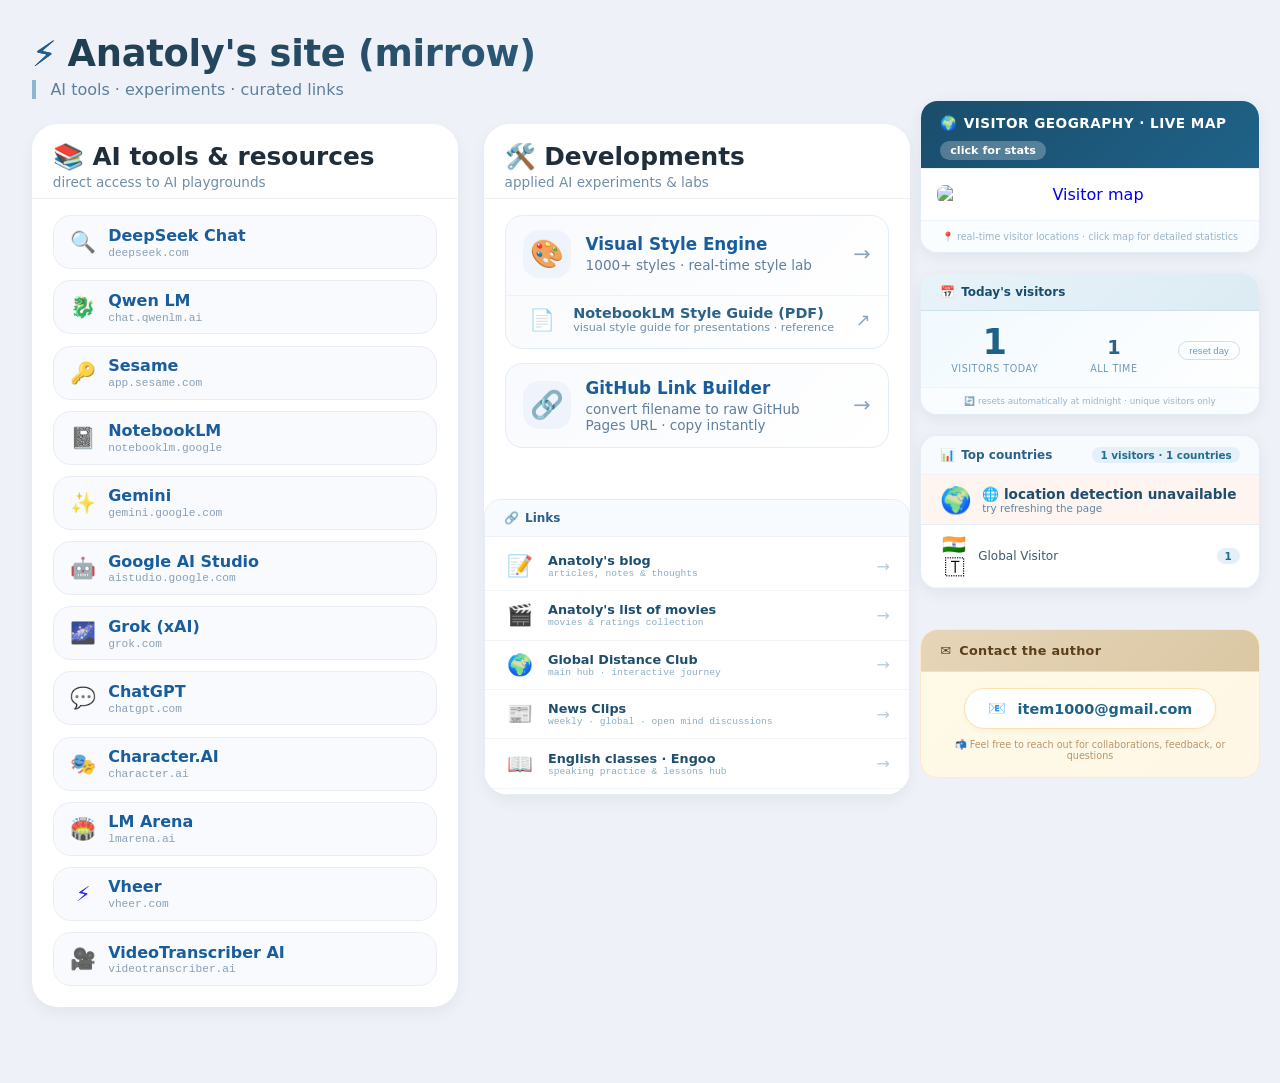
==== commit 3dffa84c: "Update index.html" ====
--- a/index.html
+++ b/index.html
@@ -3,7 +3,7 @@
 <head>
     <meta charset="UTF-8">
     <meta name="viewport" content="width=device-width, initial-scale=1.0, user-scalable=yes">
-    <title>Anatoly's site · AI exploration hub</title>
+    <title>Anatoly's site (mirrow) · AI exploration hub</title>
     <link rel="stylesheet" href="style.css">
     <style>
         /* Additional tiny style for the new pdf link to blend seamlessly */
@@ -506,7 +506,7 @@
 <!-- Header -->
 <div class="site-header">
     <div class="site-title">
-        <span>⚡</span> Anatoly's site
+        <span>⚡</span> Anatoly's site (mirrow)
     </div>
     <div class="subhead">AI tools · experiments · curated links</div>
 </div>
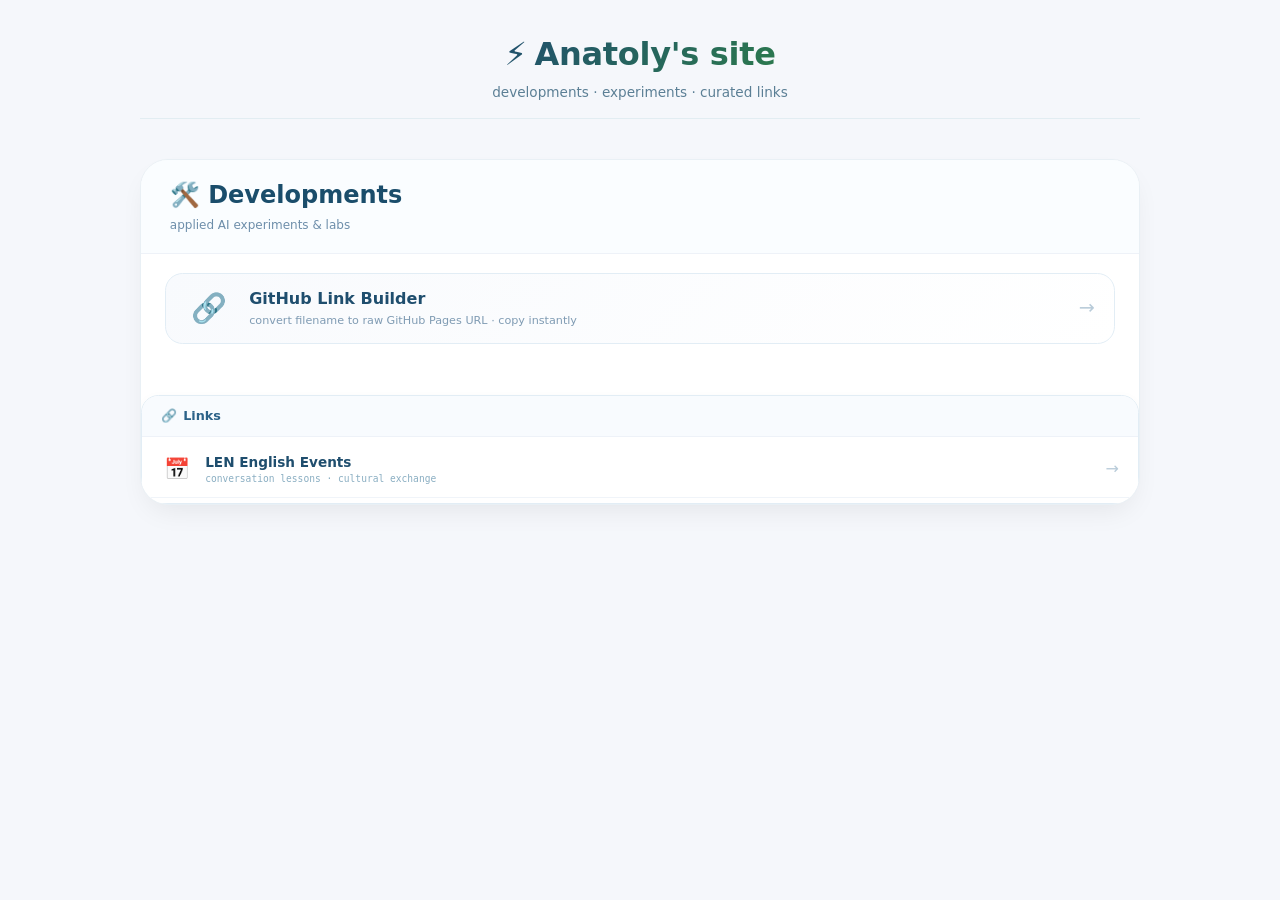
==== commit 8655d3ad: "Update index.html" ====
--- a/index.html
+++ b/index.html
@@ -3,53 +3,89 @@
 <head>
     <meta charset="UTF-8">
     <meta name="viewport" content="width=device-width, initial-scale=1.0, user-scalable=yes">
-    <title>Anatoly's site (mirrow) · AI exploration hub</title>
-    <link rel="stylesheet" href="style.css">
+    <title>Anatoly's site · Developments & Links</title>
     <style>
-        /* Additional tiny style for the new pdf link to blend seamlessly */
-        .dev-sub-link {
-            display: flex;
-            align-items: center;
-            gap: 12px;
-            padding: 0.6rem 1.1rem 0.85rem 1.1rem;
-            text-decoration: none;
-            border-top: 1px solid #eef2f8;
-            margin-top: 0.2rem;
-            transition: background 0.1s;
-            border-radius: 0 0 1rem 1rem;
-        }
-        .dev-sub-link:hover {
-            background: #fafcff;
-            border-top-color: #d4e3ef;
-        }
-        .sub-icon {
-            font-size: 1.3rem;
-            width: 38px;
+        * {
+            margin: 0;
+            padding: 0;
+            box-sizing: border-box;
+        }
+
+        body {
+            background: #f5f7fb;
+            font-family: system-ui, 'Segoe UI', -apple-system, BlinkMacSystemFont, 'Roboto', sans-serif;
+            padding: 2rem 2rem 3rem;
+            line-height: 1.4;
+        }
+
+        .container {
+            max-width: 1000px;
+            margin: 0 auto;
+        }
+
+        /* header */
+        .site-header {
             text-align: center;
-            opacity: 0.8;
-        }
-        .sub-info {
-            flex: 1;
-        }
-        .sub-name {
-            font-weight: 600;
-            color: #2c6288;
-            font-size: 0.9rem;
-        }
-        .sub-desc {
-            font-size: 0.7rem;
+            margin-bottom: 2.5rem;
+            padding-bottom: 1rem;
+            border-bottom: 1px solid #e2edf2;
+        }
+        .site-title {
+            font-size: 2rem;
+            font-weight: 700;
+            background: linear-gradient(135deg, #1f4e6e, #2c7a4d);
+            background-clip: text;
+            -webkit-background-clip: text;
+            color: transparent;
+            letter-spacing: -0.3px;
+            display: inline-flex;
+            align-items: center;
+            gap: 8px;
+        }
+        .subhead {
+            color: #5b7f95;
+            margin-top: 6px;
+            font-size: 0.85rem;
+        }
+
+        /* main card */
+        .card {
+            background: #ffffff;
+            border-radius: 1.75rem;
+            box-shadow: 0 12px 28px -8px rgba(0, 0, 0, 0.08);
+            overflow: hidden;
+            border: 1px solid #e9f0f5;
+            transition: box-shadow 0.2s;
+        }
+        .card-header {
+            padding: 1.2rem 1.8rem;
+            background: #fafdff;
+            border-bottom: 1px solid #eef2f8;
+        }
+        .card-header h2 {
+            font-size: 1.5rem;
+            font-weight: 700;
+            color: #1a4d6b;
+            display: flex;
+            align-items: center;
+            gap: 8px;
+        }
+        .card-header p {
+            font-size: 0.75rem;
             color: #6d8eaa;
-        }
-        .sub-arrow {
-            color: #8ba5bc;
-            font-size: 1.1rem;
-        }
+            margin-top: 4px;
+        }
+        .card-content {
+            padding: 1.2rem 1.5rem;
+        }
+
+        /* Development items */
         .dev-item-wrapper {
             background: linear-gradient(135deg, #f8fafd 0%, #ffffff 100%);
             border-radius: 1.1rem;
             border: 1px solid #e2edf5;
             transition: 0.15s;
-            margin-bottom: 0.9rem;
+            margin-bottom: 0.5rem;
             overflow: hidden;
         }
         .dev-item-wrapper:hover {
@@ -57,284 +93,43 @@
             box-shadow: 0 8px 14px -8px rgba(0, 0, 0, 0.12);
             border-color: #cde0ed;
         }
-        .dev-item {
-            margin-bottom: 0;
-            background: transparent;
-            border: none;
-        }
-        .dev-item-wrapper .dev-item:hover {
-            transform: none;
-            box-shadow: none;
-        }
-
-        /* Right Sidebar Container */
-        .right-sidebar {
-            position: fixed;
-            top: 100px;
-            right: 20px;
-            width: 340px;
-            z-index: 999;
-            display: flex;
-            flex-direction: column;
-            gap: 20px;
-        }
-
-        /* ClustrMaps Widget - static image */
-        .clustrmaps-widget {
-            background: white;
-            border-radius: 1.1rem;
-            border: 1px solid #e2edf5;
-            overflow: hidden;
-            background: linear-gradient(105deg, #f9fdfe 0%, #ffffff 100%);
-            box-shadow: 0 4px 16px rgba(0, 0, 0, 0.06);
-            transition: 0.2s;
-        }
-        .clustrmaps-widget:hover {
-            transform: translateY(-2px);
-            box-shadow: 0 8px 24px rgba(0, 0, 0, 0.1);
-        }
-        .clustrmaps-header {
-            padding: 0.9rem 1.2rem 0.5rem 1.2rem;
-            border-bottom: 1px solid #eef2f8;
-            display: flex;
-            align-items: center;
-            justify-content: space-between;
-            flex-wrap: wrap;
-            gap: 10px;
-            background: linear-gradient(135deg, #1a4d6b 0%, #1f6288 100%);
-            color: white;
-        }
-        .clustrmaps-header h4 {
-            margin: 0;
-            font-size: 0.85rem;
-            text-transform: uppercase;
-            letter-spacing: 0.5px;
-            font-weight: 700;
-            display: flex;
-            align-items: center;
-            gap: 6px;
-        }
-        .clustrmaps-badge {
-            background: rgba(255, 255, 255, 0.25);
-            color: white;
-            padding: 3px 10px;
-            border-radius: 30px;
+        .dev-link {
+            display: flex;
+            align-items: center;
+            gap: 16px;
+            padding: 0.9rem 1.2rem;
+            text-decoration: none;
+            transition: background 0.1s;
+        }
+        .dev-icon {
+            font-size: 1.8rem;
+            width: 48px;
+            text-align: center;
+        }
+        .dev-info {
+            flex: 1;
+        }
+        .dev-name {
+            font-weight: 700;
+            font-size: 1rem;
+            color: #1f4e6e;
+        }
+        .dev-desc {
             font-size: 0.7rem;
-            font-weight: 600;
-        }
-        .clustrmaps-content {
-            padding: 16px;
-            text-align: center;
-            background: #ffffff;
-        }
-        .clustrmaps-content a {
-            display: block;
-            text-decoration: none;
-            transition: transform 0.2s ease;
-        }
-        .clustrmaps-content a:hover {
-            transform: scale(1.02);
-        }
-        .clustrmaps-content img {
-            max-width: 100%;
-            height: auto;
-            border-radius: 8px;
-            display: block;
-        }
-        .clustrmaps-note {
-            padding: 0.6rem 1.2rem;
-            font-size: 0.6rem;
-            color: #9bb5cb;
-            text-align: center;
-            border-top: 1px solid #eef2f8;
-            background: #fafdff;
-        }
-
-        /* Daily Visitors Counter Widget */
-        .daily-counter {
-            background: white;
-            border-radius: 1.1rem;
-            border: 1px solid #e2edf5;
-            overflow: hidden;
-            background: linear-gradient(135deg, #f0f9ff 0%, #ffffff 100%);
-            box-shadow: 0 4px 16px rgba(0, 0, 0, 0.06);
-            transition: 0.2s;
-        }
-        .daily-counter:hover {
-            transform: translateY(-2px);
-            box-shadow: 0 8px 24px rgba(0, 0, 0, 0.1);
-        }
-        .counter-header {
-            padding: 0.7rem 1.2rem;
-            background: linear-gradient(135deg, #e8f3f9 0%, #dcebf3 100%);
-            border-bottom: 1px solid #cde0ed;
-            display: flex;
-            align-items: center;
-            gap: 8px;
-        }
-        .counter-header h4 {
-            margin: 0;
-            font-size: 0.75rem;
-            font-weight: 700;
-            color: #1a4d6b;
-            display: flex;
-            align-items: center;
-            gap: 6px;
-        }
-        .counter-stats {
-            padding: 0.8rem 1.2rem;
-            display: flex;
-            justify-content: space-between;
-            align-items: baseline;
-            flex-wrap: wrap;
-            gap: 10px;
-        }
-        .today-count {
-            text-align: center;
-            flex: 1;
-        }
-        .today-number {
-            font-size: 2.2rem;
-            font-weight: 800;
+            color: #7f9bb3;
+            margin-top: 2px;
+        }
+        .arrow {
+            font-size: 1.2rem;
+            color: #b8cbd9;
+            transition: transform 0.2s;
+        }
+        .dev-link:hover .arrow {
+            transform: translateX(4px);
             color: #1f6288;
-            line-height: 1;
-        }
-        .today-label {
-            font-size: 0.6rem;
-            color: #6f9abb;
-            text-transform: uppercase;
-            letter-spacing: 0.5px;
-            margin-top: 4px;
-        }
-        .total-number {
-            font-size: 1.2rem;
-            font-weight: 700;
-            color: #2c6288;
-        }
-        .reset-counter {
-            background: none;
-            border: 1px solid #cde0ed;
-            padding: 3px 10px;
-            border-radius: 20px;
-            font-size: 0.6rem;
-            color: #6f9abb;
-            cursor: pointer;
-            transition: 0.1s;
-        }
-        .reset-counter:hover {
-            background: #eef2f8;
-            border-color: #9bbdd4;
-            color: #1f6288;
-        }
-        .counter-footer {
-            padding: 0.5rem 1.2rem;
-            font-size: 0.55rem;
-            color: #9bb5cb;
-            text-align: center;
-            border-top: 1px solid #eef2f8;
-            background: #fafdff;
-        }
-
-        /* Countries Stats under map */
-        .countries-stats {
-            background: white;
-            border-radius: 1.1rem;
-            border: 1px solid #e2edf5;
-            overflow: hidden;
-            background: white;
-            box-shadow: 0 4px 16px rgba(0, 0, 0, 0.06);
-        }
-        .countries-header {
-            padding: 0.7rem 1.2rem;
-            background: #f8fbfe;
-            border-bottom: 1px solid #eef2f8;
-            display: flex;
-            align-items: center;
-            justify-content: space-between;
-        }
-        .countries-header h4 {
-            margin: 0;
-            font-size: 0.75rem;
-            font-weight: 700;
-            color: #2c6288;
-            display: flex;
-            align-items: center;
-            gap: 6px;
-        }
-        .countries-badge {
-            background: #e4f0f9;
-            padding: 2px 8px;
-            border-radius: 20px;
-            font-size: 0.65rem;
-            font-weight: 600;
-            color: #1f6e8c;
-        }
-        .countries-list {
-            max-height: 200px;
-            overflow-y: auto;
-            padding: 0;
-        }
-        .country-item {
-            display: flex;
-            align-items: center;
-            gap: 10px;
-            padding: 0.5rem 1.2rem;
-            border-bottom: 1px solid #f0f4f9;
-            transition: background 0.1s;
-        }
-        .country-item:hover {
-            background: #f8fbfe;
-        }
-        .country-flag {
-            font-size: 1.2rem;
-            width: 28px;
-            text-align: center;
-        }
-        .country-name {
-            flex: 1;
-            font-size: 0.75rem;
-            font-weight: 500;
-            color: #3a5a74;
-        }
-        .country-count {
-            background: #e4f0f9;
-            padding: 2px 8px;
-            border-radius: 20px;
-            font-size: 0.65rem;
-            font-weight: 700;
-            color: #1f6e8c;
-        }
-        .empty-countries {
-            padding: 1.5rem;
-            text-align: center;
-            color: #8aaec2;
-            font-size: 0.7rem;
-        }
-        .current-visitor-row {
-            padding: 0.6rem 1.2rem;
-            background: #f0f6fb;
-            border-bottom: 1px solid #e2edf5;
-            display: flex;
-            align-items: center;
-            gap: 10px;
-        }
-        .visitor-flag-large {
-            font-size: 1.6rem;
-        }
-        .visitor-detail {
-            flex: 1;
-        }
-        .visitor-country-name {
-            font-weight: 700;
-            font-size: 0.85rem;
-            color: #1f4e6e;
-        }
-        .visitor-city-text {
-            font-size: 0.65rem;
-            color: #5c86a3;
-        }
-
-        /* Links Compact Widget */
+        }
+
+        /* Links widget */
         .links-compact-widget {
             background: white;
             border-radius: 1.1rem;
@@ -342,7 +137,7 @@
             overflow: hidden;
             background: white;
             box-shadow: 0 4px 12px rgba(0, 0, 0, 0.04);
-            margin-top: 1rem;
+            margin-top: 1.5rem;
         }
         .links-compact-header {
             padding: 0.7rem 1.2rem;
@@ -354,7 +149,7 @@
         }
         .links-compact-header h4 {
             margin: 0;
-            font-size: 0.75rem;
+            font-size: 0.8rem;
             font-weight: 700;
             color: #2c6288;
             display: flex;
@@ -387,7 +182,7 @@
         }
         .link-name-compact {
             font-weight: 600;
-            font-size: 0.8rem;
+            font-size: 0.85rem;
             color: #1f4e6e;
         }
         .link-url-compact {
@@ -404,277 +199,47 @@
             transform: translateX(3px);
             color: #1f6288;
         }
-        
-        /* Author Contact Card - NEW: email contact section */
-        .author-contact {
-            background: linear-gradient(135deg, #fef9e8 0%, #fff7e6 100%);
-            border-radius: 1.1rem;
-            border: 1px solid #ffe8c7;
-            overflow: hidden;
-            margin-top: 20px;
-            transition: 0.2s;
-        }
-        .author-contact:hover {
-            transform: translateY(-2px);
-            box-shadow: 0 8px 20px rgba(0, 0, 0, 0.08);
-        }
-        .author-header {
-            padding: 0.8rem 1.2rem;
-            background: linear-gradient(135deg, #e6d5b8 0%, #dac8a4 100%);
-            display: flex;
-            align-items: center;
-            gap: 10px;
-            border-bottom: 1px solid #f0e0c0;
-        }
-        .author-header h4 {
-            margin: 0;
-            font-size: 0.8rem;
-            font-weight: 800;
-            color: #5a3e1b;
-            display: flex;
-            align-items: center;
-            gap: 8px;
-            letter-spacing: 0.3px;
-        }
-        .author-body {
-            padding: 1rem 1.2rem;
-            text-align: center;
-        }
-        .email-link {
-            display: inline-flex;
-            align-items: center;
-            gap: 12px;
-            background: white;
-            padding: 0.7rem 1.4rem;
-            border-radius: 60px;
-            text-decoration: none;
-            font-weight: 600;
-            font-size: 0.9rem;
-            color: #1f6288;
-            border: 1px solid #ffe0aa;
-            transition: all 0.2s;
-            box-shadow: 0 2px 6px rgba(0,0,0,0.03);
-        }
-        .email-link:hover {
-            background: #f0f7fc;
-            border-color: #c2a15b;
-            transform: scale(1.02);
-            box-shadow: 0 4px 12px rgba(0, 0, 0, 0.1);
-        }
-        .author-note {
-            margin-top: 10px;
-            font-size: 0.6rem;
-            color: #b8956a;
-        }
-        
-        /* Hide original sidebar links widget and feedback wrapper */
-        .feedback-wrapper {
-            display: none;
-        }
-        .original-links-widget {
-            display: none;
-        }
-        
-        /* Adjust main content spacing */
-        body {
-            padding-right: 10px;
-        }
-        .main-grid {
-            margin-right: 360px;
-        }
-        
-        @media (max-width: 1000px) {
-            .main-grid {
-                margin-right: 0;
-            }
-            .right-sidebar {
-                position: relative;
-                top: 0;
-                right: 0;
-                width: 100%;
-                max-width: 100%;
-                margin-bottom: 20px;
-            }
+
+        /* simple responsive */
+        @media (max-width: 640px) {
             body {
-                padding-right: 0;
+                padding: 1rem;
+            }
+            .card-header {
+                padding: 1rem 1.2rem;
+            }
+            .card-content {
+                padding: 1rem;
+            }
+            .dev-link {
+                padding: 0.7rem 1rem;
+                gap: 10px;
+            }
+            .dev-icon {
+                font-size: 1.5rem;
+                width: 40px;
             }
         }
     </style>
 </head>
 <body>
-
-<!-- Header -->
-<div class="site-header">
-    <div class="site-title">
-        <span>⚡</span> Anatoly's site (mirrow)
+<div class="container">
+    <!-- header -->
+    <div class="site-header">
+        <div class="site-title">
+            <span>⚡</span> Anatoly's site
+        </div>
+        <div class="subhead">developments · experiments · curated links</div>
     </div>
-    <div class="subhead">AI tools · experiments · curated links</div>
-</div>
-
-<!-- RIGHT SIDEBAR CONTAINER -->
-<div class="right-sidebar">
-    <!-- CLUSTRMAPS WIDGET - static image map -->
-    <div class="clustrmaps-widget">
-        <div class="clustrmaps-header">
-            <h4><span>🌍</span> Visitor geography · live map</h4>
-            <span class="clustrmaps-badge">click for stats</span>
-        </div>
-        <div class="clustrmaps-content">
-            <a href='https://clustrmaps.com/site/1c9w4' title='Visit tracker' target="_blank" rel="noopener">
-                <img src='//clustrmaps.com/map_v2.png?cl=ffffff&w=a&t=tt&d=BqDLdvKVej3WwDC-jVb1maFvBjfHLOzgN2FgLVECZK8&co=2d78ad&ct=ffffff' alt='Visitor map' />
-            </a>
-        </div>
-        <div class="clustrmaps-note">
-            📍 real-time visitor locations · click map for detailed statistics
-        </div>
-    </div>
-
-    <!-- DAILY VISITORS COUNTER -->
-    <div class="daily-counter">
-        <div class="counter-header">
-            <h4><span>📅</span> Today's visitors</h4>
-        </div>
-        <div class="counter-stats">
-            <div class="today-count">
-                <div class="today-number" id="todayCount">0</div>
-                <div class="today-label">visitors today</div>
-            </div>
-            <div class="today-count">
-                <div class="total-number" id="totalAllTimeCount">0</div>
-                <div class="today-label">all time</div>
-            </div>
-            <button id="resetDailyCounter" class="reset-counter" title="reset today's counter">reset day</button>
-        </div>
-        <div class="counter-footer">
-            🔄 resets automatically at midnight · unique visitors only
-        </div>
-    </div>
-
-    <!-- COUNTRIES STATISTICS - directly under the counter -->
-    <div class="countries-stats">
-        <div class="countries-header">
-            <h4><span>📊</span> Top countries</h4>
-            <span class="countries-badge" id="topCountriesBadge">loading...</span>
-        </div>
-        <div id="currentVisitorRow" class="current-visitor-row">
-            <div class="visitor-flag-large">🌍</div>
-            <div class="visitor-detail">
-                <div class="visitor-country-name" id="currentCountryDisplay">detecting...</div>
-                <div class="visitor-city-text" id="currentCityDisplay"></div>
-            </div>
-        </div>
-        <div id="countriesList" class="countries-list">
-            <div class="empty-countries">loading statistics...</div>
-        </div>
-    </div>
-
-    <!-- AUTHOR EMAIL CONTACT CARD - NEW SECTION (English only) -->
-    <div class="author-contact">
-        <div class="author-header">
-            <h4><span>✉️</span> Contact the author</h4>
-        </div>
-        <div class="author-body">
-            <a href="mailto:item1000@gmail.com" class="email-link" id="authorEmailLink">
-                <span>📧</span> item1000@gmail.com
-            </a>
-            <div class="author-note">
-                📬 Feel free to reach out for collaborations, feedback, or questions
-            </div>
-        </div>
-    </div>
-</div>
-
-<!-- Main Grid: Resources + Developments (Links moved under Developments) -->
-<div class="main-grid">
-    <!-- LEFT COLUMN: RESOURCES -->
-    <div class="card">
-        <div class="card-header">
-            <h2>📚 AI tools & resources</h2>
-            <p>direct access to AI playgrounds</p>
-        </div>
-        <div class="card-content">
-            <div class="resources-grid">
-                <a href="https://chat.deepseek.com/" target="_blank" rel="noopener" class="resource-item">
-                    <span class="res-icon">🔍</span>
-                    <div class="res-info"><div class="res-name">DeepSeek Chat</div><div class="res-url">deepseek.com</div></div>
-                </a>
-                <a href="https://chat.qwenlm.ai/" target="_blank" rel="noopener" class="resource-item">
-                    <span class="res-icon">🐉</span>
-                    <div class="res-info"><div class="res-name">Qwen LM</div><div class="res-url">chat.qwenlm.ai</div></div>
-                </a>
-                <a href="https://app.sesame.com/" target="_blank" rel="noopener" class="resource-item">
-                    <span class="res-icon">🔑</span>
-                    <div class="res-info"><div class="res-name">Sesame</div><div class="res-url">app.sesame.com</div></div>
-                </a>
-                <a href="https://notebooklm.google.com/" target="_blank" rel="noopener" class="resource-item">
-                    <span class="res-icon">📓</span>
-                    <div class="res-info"><div class="res-name">NotebookLM</div><div class="res-url">notebooklm.google</div></div>
-                </a>
-                <a href="https://gemini.google.com/app" target="_blank" rel="noopener" class="resource-item">
-                    <span class="res-icon">✨</span>
-                    <div class="res-info"><div class="res-name">Gemini</div><div class="res-url">gemini.google.com</div></div>
-                </a>
-                <a href="http://aistudio.google.com/live" target="_blank" rel="noopener" class="resource-item">
-                    <span class="res-icon">🤖</span>
-                    <div class="res-info"><div class="res-name">Google AI Studio</div><div class="res-url">aistudio.google.com</div></div>
-                </a>
-                <a href="https://grok.com/" target="_blank" rel="noopener" class="resource-item">
-                    <span class="res-icon">🌌</span>
-                    <div class="res-info"><div class="res-name">Grok (xAI)</div><div class="res-url">grok.com</div></div>
-                </a>
-                <a href="https://chatgpt.com/" target="_blank" rel="noopener" class="resource-item">
-                    <span class="res-icon">💬</span>
-                    <div class="res-info"><div class="res-name">ChatGPT</div><div class="res-url">chatgpt.com</div></div>
-                </a>
-                <a href="https://character.ai/" target="_blank" rel="noopener" class="resource-item">
-                    <span class="res-icon">🎭</span>
-                    <div class="res-info"><div class="res-name">Character.AI</div><div class="res-url">character.ai</div></div>
-                </a>
-                <a href="https://lmarena.ai/" target="_blank" rel="noopener" class="resource-item">
-                    <span class="res-icon">🏟️</span>
-                    <div class="res-info"><div class="res-name">LM Arena</div><div class="res-url">lmarena.ai</div></div>
-                </a>
-                <a href="https://vheer.com/dashboard" target="_blank" rel="noopener" class="resource-item">
-                    <span class="res-icon">⚡</span>
-                    <div class="res-info"><div class="res-name">Vheer</div><div class="res-url">vheer.com</div></div>
-                </a>
-                <a href="https://videotranscriber.ai/" target="_blank" rel="noopener" class="resource-item">
-                    <span class="res-icon">🎥</span>
-                    <div class="res-info"><div class="res-name">VideoTranscriber AI</div><div class="res-url">videotranscriber.ai</div></div>
-                </a>
-            </div>
-        </div>
-    </div>
-
-    <!-- RIGHT COLUMN: DEVELOPMENTS + LINKS -->
+
+    <!-- main card: only Developments (only GitHub Link Builder) + Links (only LEN English Events) -->
     <div class="card">
         <div class="card-header">
             <h2>🛠️ Developments</h2>
             <p>applied AI experiments & labs</p>
         </div>
         <div class="card-content">
-            <div class="dev-item-wrapper">
-                <div class="dev-item">
-                    <a href="https://item1000-collab.github.io/ai/Developments/Visual%20Style%20Engine%20for%201000%20Styles.html" target="_blank" rel="noopener" class="dev-link">
-                        <div class="dev-icon">🎨</div>
-                        <div class="dev-info">
-                            <div class="dev-name">Visual Style Engine</div>
-                            <div class="dev-desc">1000+ styles · real-time style lab</div>
-                        </div>
-                        <div class="arrow">→</div>
-                    </a>
-                </div>
-                <a href="https://item1000-collab.github.io/ai/Developments/Visual%20Style%20Guide%20for%20NotebookLM%20Presentations.pdf" target="_blank" rel="noopener" class="dev-sub-link">
-                    <span class="sub-icon">📄</span>
-                    <div class="sub-info">
-                        <div class="sub-name">NotebookLM Style Guide (PDF)</div>
-                        <div class="sub-desc">visual style guide for presentations · reference</div>
-                    </div>
-                    <span class="sub-arrow">↗</span>
-                </a>
-            </div>
-
-            <!-- GitHub Link Builder -->
+            <!-- ONLY GitHub Link Builder -->
             <div class="dev-item-wrapper">
                 <div class="dev-item">
                     <a href="https://item1000-collab.github.io/ai/Developments/GitHub%20Link%20Builder.html" target="_blank" rel="noopener" class="dev-link">
@@ -689,49 +254,18 @@
             </div>
         </div>
 
-        <!-- LINKS WIDGET (includes Engoo English classes link) -->
+        <!-- LINKS WIDGET (only LEN English Events - all other links removed, "Classes" replaced with "Events") -->
         <div class="links-compact-widget">
             <div class="links-compact-header">
                 <h4><span>🔗</span> Links</h4>
             </div>
             <div class="links-compact-list">
-                <a href="https://item1000.blogspot.com/" target="_blank" rel="noopener" class="link-item-compact">
-                    <span class="link-icon-compact">📝</span>
+                <!-- LEN link with updated name: "LEN English Events" -->
+                <a href="./len/index.html" target="_blank" rel="noopener" class="link-item-compact">
+                    <span class="link-icon-compact">📅</span>
                     <div class="link-info-compact">
-                        <div class="link-name-compact">Anatoly's blog</div>
-                        <div class="link-url-compact">articles, notes & thoughts</div>
-                    </div>
-                    <span class="link-arrow-compact">→</span>
-                </a>
-                <a href="https://www.imdb.com/list/ls050344052/?ref_=uspf_t_1" target="_blank" rel="noopener" class="link-item-compact">
-                    <span class="link-icon-compact">🎬</span>
-                    <div class="link-info-compact">
-                        <div class="link-name-compact">Anatoly's list of movies</div>
-                        <div class="link-url-compact">movies & ratings collection</div>
-                    </div>
-                    <span class="link-arrow-compact">→</span>
-                </a>
-                <a href="https://item1000-collab.github.io/ai/Global%20Distance%20Club/index.html" target="_blank" rel="noopener" class="link-item-compact">
-                    <span class="link-icon-compact">🌍</span>
-                    <div class="link-info-compact">
-                        <div class="link-name-compact">Global Distance Club</div>
-                        <div class="link-url-compact">main hub · interactive journey</div>
-                    </div>
-                    <span class="link-arrow-compact">→</span>
-                </a>
-                <a href="https://item1000-collab.github.io/ai/News%20Clips/News%20Clips.html" target="_blank" rel="noopener" class="link-item-compact">
-                    <span class="link-icon-compact">📰</span>
-                    <div class="link-info-compact">
-                        <div class="link-name-compact">News Clips</div>
-                        <div class="link-url-compact">weekly · global · open mind discussions</div>
-                    </div>
-                    <span class="link-arrow-compact">→</span>
-                </a>
-                <a href="https://item1000-collab.github.io/ai/Engoo/index.html" target="_blank" rel="noopener" class="link-item-compact">
-                    <span class="link-icon-compact">📖</span>
-                    <div class="link-info-compact">
-                        <div class="link-name-compact">English classes · Engoo</div>
-                        <div class="link-url-compact">speaking practice & lessons hub</div>
+                        <div class="link-name-compact">LEN English Events</div>
+                        <div class="link-url-compact">conversation lessons · cultural exchange</div>
                     </div>
                     <span class="link-arrow-compact">→</span>
                 </a>
@@ -739,290 +273,5 @@
         </div>
     </div>
 </div>
-
-<script>
-    (function() {
-        // ---------- DAILY COUNTER SYSTEM ----------
-        const DAILY_COUNTER_KEY = 'daily_visitor_counter';
-        const ALL_TIME_KEY = 'all_time_visitor_count';
-        
-        function getTodayDate() {
-            const now = new Date();
-            return now.toISOString().split('T')[0];
-        }
-        
-        function loadDailyCounter() {
-            const stored = localStorage.getItem(DAILY_COUNTER_KEY);
-            if (stored) {
-                try {
-                    const data = JSON.parse(stored);
-                    if (data.date === getTodayDate()) {
-                        return data.count;
-                    }
-                } catch(e) {}
-            }
-            return 0;
-        }
-        
-        function loadAllTimeCount() {
-            const stored = localStorage.getItem(ALL_TIME_KEY);
-            if (stored) {
-                try {
-                    return parseInt(stored) || 0;
-                } catch(e) { return 0; }
-            }
-            return 0;
-        }
-        
-        function saveDailyCounter(count) {
-            localStorage.setItem(DAILY_COUNTER_KEY, JSON.stringify({
-                date: getTodayDate(),
-                count: count
-            }));
-        }
-        
-        function saveAllTimeCount(count) {
-            localStorage.setItem(ALL_TIME_KEY, count);
-        }
-        
-        function incrementDailyCounter() {
-            let dailyCount = loadDailyCounter();
-            let allTimeCount = loadAllTimeCount();
-            
-            const visitorTodayKey = `visitor_today_${getTodayDate()}`;
-            const alreadyCountedToday = sessionStorage.getItem(visitorTodayKey) || localStorage.getItem(visitorTodayKey);
-            
-            if (!alreadyCountedToday) {
-                dailyCount++;
-                allTimeCount++;
-                saveDailyCounter(dailyCount);
-                saveAllTimeCount(allTimeCount);
-                sessionStorage.setItem(visitorTodayKey, 'true');
-                localStorage.setItem(visitorTodayKey, 'true');
-            }
-            
-            updateCounterDisplay();
-            return { daily: dailyCount, allTime: allTimeCount };
-        }
-        
-        function updateCounterDisplay() {
-            const dailySpan = document.getElementById('todayCount');
-            const allTimeSpan = document.getElementById('totalAllTimeCount');
-            if (dailySpan) dailySpan.innerText = loadDailyCounter();
-            if (allTimeSpan) allTimeSpan.innerText = loadAllTimeCount();
-        }
-        
-        function resetDailyCounter() {
-            if (confirm('Reset today\'s visitor counter? The all-time total will remain unchanged.')) {
-                saveDailyCounter(0);
-                const todayKey = `visitor_today_${getTodayDate()}`;
-                localStorage.removeItem(todayKey);
-                updateCounterDisplay();
-                showMiniToast('📊 today\'s counter reset');
-            }
-        }
-        
-        // ---------- VISITOR STATISTICS SYSTEM ----------
-        const STATS_KEY = 'visitor_country_stats_v5';
-        const VISITOR_SESSION_KEY = 'visitor_recorded_session_v5';
-        
-        function getFlagEmoji(countryCode) {
-            if (!countryCode) return '🏳️';
-            const codePoints = countryCode.toUpperCase().split('').map(ch => 127397 + ch.charCodeAt(0));
-            return String.fromCodePoint(...codePoints);
-        }
-        
-        function loadStats() {
-            const stored = localStorage.getItem(STATS_KEY);
-            if (stored) {
-                try {
-                    return JSON.parse(stored);
-                } catch(e) { return { countries: {}, totalUnique: 0, visitorsLog: [] }; }
-            }
-            return { countries: {}, totalUnique: 0, visitorsLog: [] };
-        }
-        
-        function saveStats(stats) {
-            localStorage.setItem(STATS_KEY, JSON.stringify(stats));
-        }
-        
-        function recordVisitor(countryName, countryCode, cityName, ipAddress) {
-            const stats = loadStats();
-            let visitorKey = ipAddress;
-            
-            if (!visitorKey || visitorKey === 'unknown' || visitorKey === '0.0.0.0') {
-                let fallbackId = localStorage.getItem(VISITOR_SESSION_KEY);
-                if (!fallbackId) {
-                    fallbackId = 'anon_' + Date.now() + '_' + Math.random().toString(36).substr(2, 8);
-                    localStorage.setItem(VISITOR_SESSION_KEY, fallbackId);
-                }
-                visitorKey = fallbackId;
-            } else {
-                visitorKey = 'ip_' + ipAddress;
-            }
-            
-            if (!stats.visitorsLog) stats.visitorsLog = [];
-            
-            let isNew = false;
-            if (!stats.visitorsLog.includes(visitorKey)) {
-                stats.visitorsLog.push(visitorKey);
-                const countryKey = countryCode ? countryCode.toUpperCase() : 'UNKNOWN';
-                if (!stats.countries[countryKey]) {
-                    stats.countries[countryKey] = {
-                        name: countryName || 'Unknown',
-                        code: countryKey,
-                        count: 0,
-                        flag: getFlagEmoji(countryKey)
-                    };
-                }
-                stats.countries[countryKey].count += 1;
-                stats.totalUnique = stats.visitorsLog.length;
-                saveStats(stats);
-                isNew = true;
-            }
-            
-            if (isNew) incrementDailyCounter();
-            return isNew;
-        }
-        
-        function updateCurrentVisitorUI(countryName, countryCode, cityName, error = false) {
-            const countryDisplayDiv = document.getElementById('currentCountryDisplay');
-            const cityDisplayDiv = document.getElementById('currentCityDisplay');
-            const flagSpan = document.querySelector('#currentVisitorRow .visitor-flag-large');
-            const rowDiv = document.getElementById('currentVisitorRow');
-            
-            if (error) {
-                if (countryDisplayDiv) countryDisplayDiv.innerHTML = '🌐 location detection unavailable';
-                if (cityDisplayDiv) cityDisplayDiv.innerHTML = 'try refreshing the page';
-                if (rowDiv) rowDiv.style.background = '#fff5f0';
-                return;
-            }
-            if (rowDiv) rowDiv.style.background = '#f0f6fb';
-            if (countryDisplayDiv && countryName) {
-                const flag = getFlagEmoji(countryCode);
-                if (flagSpan) flagSpan.innerText = flag;
-                countryDisplayDiv.innerHTML = countryName;
-            }
-            if (cityDisplayDiv && cityName) {
-                cityDisplayDiv.innerHTML = `📍 ${escapeHtml(cityName)}`;
-            } else if (cityDisplayDiv) {
-                cityDisplayDiv.innerHTML = `✨ welcome to the AI hub`;
-            }
-        }
-        
-        function renderCountriesList() {
-            const stats = loadStats();
-            const container = document.getElementById('countriesList');
-            const badge = document.getElementById('topCountriesBadge');
-            if (!container) return;
-            const countryCount = Object.keys(stats.countries).length;
-            if (badge) badge.innerText = `${stats.totalUnique || 0} visitors · ${countryCount} countries`;
-            
-            if (Object.keys(stats.countries).length === 0) {
-                container.innerHTML = '<div class="empty-countries">🌍 no visitors recorded yet — be the first!</div>';
-                return;
-            }
-            
-            const sortedCountries = Object.entries(stats.countries)
-                .sort((a, b) => b[1].count - a[1].count)
-                .slice(0, 15);
-            
-            container.innerHTML = sortedCountries.map(([code, data]) => {
-                return `
-                    <div class="country-item">
-                        <div class="country-flag">${data.flag || getFlagEmoji(code)}</div>
-                        <div class="country-name">${escapeHtml(data.name)}</div>
-                        <div class="country-count">${data.count}</div>
-                    </div>
-                `;
-            }).join('');
-        }
-        
-        async function detectVisitor() {
-            const apis = [
-                { url: 'https://ipapi.co/json/', parser: (data) => ({ country: data.country_name, countryCode: data.country_code, city: data.city, ip: data.ip }) },
-                { url: 'https://freeipapi.com/api/json/', parser: (data) => ({ country: data.countryName, countryCode: data.countryCode, city: data.cityName, ip: data.ipAddress }) }
-            ];
-            
-            let locationData = null;
-            let ipAddress = null;
-            
-            for (const api of apis) {
-                try {
-                    const controller = new AbortController();
-                    const timeoutId = setTimeout(() => controller.abort(), 5000);
-                    const response = await fetch(api.url, { signal: controller.signal });
-                    clearTimeout(timeoutId);
-                    if (response.ok) {
-                        const data = await response.json();
-                        if (data && (data.country || data.country_name)) {
-                            locationData = api.parser(data);
-                            ipAddress = locationData.ip;
-                            break;
-                        }
-                    }
-                } catch (e) {}
-            }
-            
-            if (locationData && locationData.country) {
-                updateCurrentVisitorUI(locationData.country, locationData.countryCode, locationData.city || '');
-                recordVisitor(locationData.country, locationData.countryCode, locationData.city || '', ipAddress || 'unknown');
-                renderCountriesList();
-            } else {
-                const timezone = Intl.DateTimeFormat().resolvedOptions().timeZone;
-                let guessedCountry = 'Global Visitor';
-                if (timezone) {
-                    const tzParts = timezone.split('/');
-                    if (tzParts[0] === 'Europe') guessedCountry = 'Europe';
-                    else if (tzParts[0] === 'Asia') guessedCountry = 'Asia';
-                    else if (tzParts[0] === 'America') guessedCountry = 'Americas';
-                }
-                updateCurrentVisitorUI(guessedCountry, 'INT', timezone || 'your region', true);
-                recordVisitor(guessedCountry, 'INT', timezone || 'unknown', `session_${Date.now()}`);
-                renderCountriesList();
-            }
-        }
-        
-        function escapeHtml(str) {
-            if (!str) return '';
-            return str.replace(/&/g, '&amp;').replace(/</g, '&lt;').replace(/>/g, '&gt;').replace(/"/g, '&quot;').replace(/'/g, '&#39;');
-        }
-        
-        function showMiniToast(msg) {
-            let toast = document.getElementById('compactToast');
-            if (!toast) {
-                toast = document.createElement('div');
-                toast.id = 'compactToast';
-                toast.style.position = 'fixed';
-                toast.style.bottom = '20px';
-                toast.style.right = '20px';
-                toast.style.left = 'auto';
-                toast.style.backgroundColor = '#1f2e3cee';
-                toast.style.color = 'white';
-                toast.style.padding = '6px 14px';
-                toast.style.borderRadius = '40px';
-                toast.style.fontSize = '0.7rem';
-                toast.style.zIndex = '1001';
-                toast.style.fontWeight = '500';
-                toast.style.backdropFilter = 'blur(6px)';
-                toast.style.pointerEvents = 'none';
-                toast.style.opacity = '0';
-                toast.style.transition = 'opacity 0.2s';
-                document.body.appendChild(toast);
-            }
-            toast.textContent = msg;
-            toast.style.opacity = '1';
-            setTimeout(() => { if(toast) toast.style.opacity = '0'; }, 1700);
-        }
-        
-        // Initialize all counters and visitor detection
-        updateCounterDisplay();
-        renderCountriesList();
-        detectVisitor();
-        
-        const resetBtn = document.getElementById('resetDailyCounter');
-        if (resetBtn) resetBtn.addEventListener('click', resetDailyCounter);
-    })();
-</script>
 </body>
-</html>
+</html>
